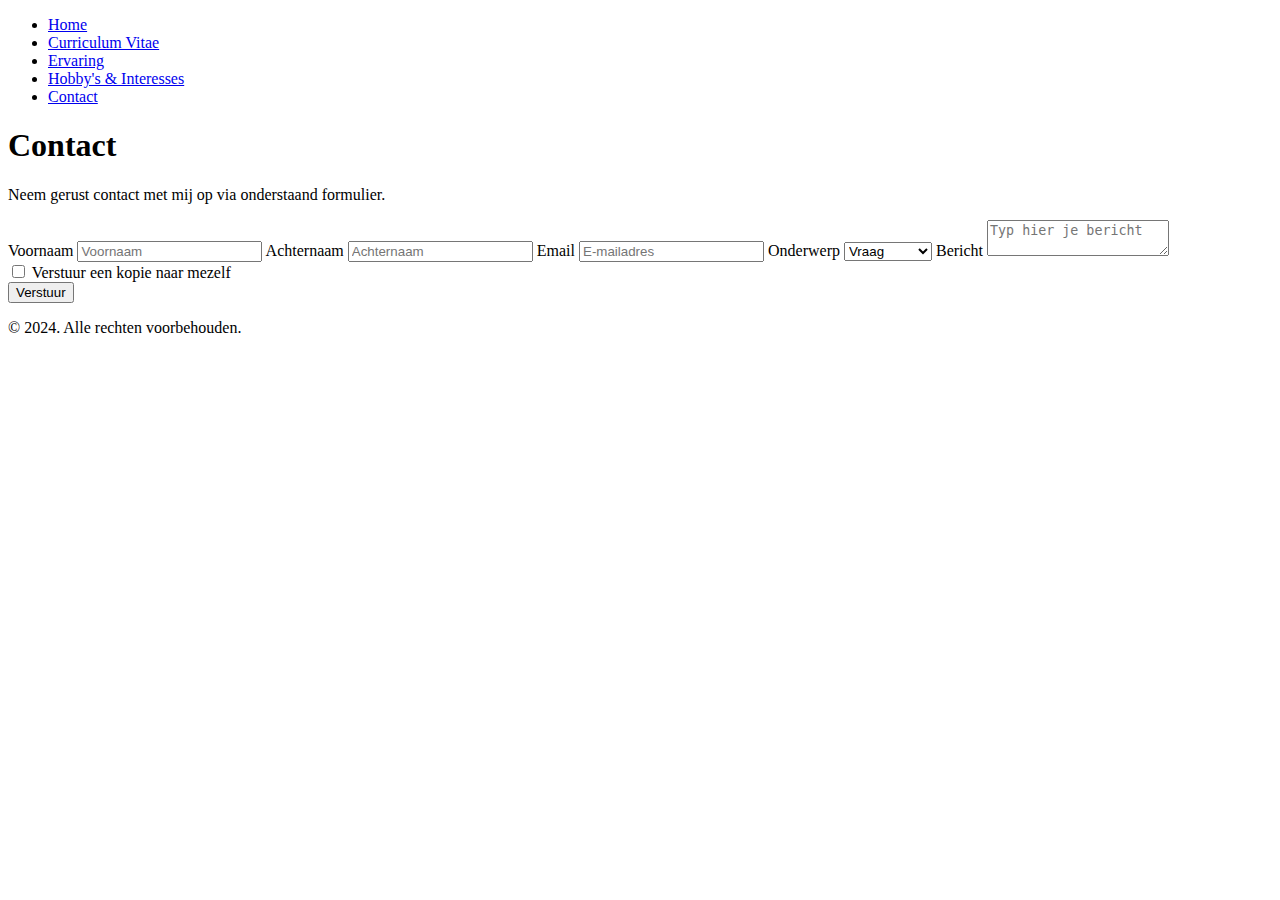
==== contact.html @ fa1bff5b "html pagina's" ====
<!DOCTYPE html>
<html lang="en">
<head>
    <meta charset="UTF-8">
    <meta name="viewport" content="width=device-width, initial-scale=1.0">
    <link rel="stylesheet" href="css/style-contact.css">
    <link rel="stylesheet" href="css/main.css">
    <title>Contact</title>
    <link rel="apple-touch-icon" sizes="180x180" href="icon/apple-touch-icon.png" />
    <link rel="icon" type="image/png" sizes="32x32" href="icon/favicon-32x32.png" />
    <link rel="icon" type="image/png" sizes="16x16" href="/icon/favicon-16x16.png" />
    <link rel="manifest" href="icon/site.webmanifest" />
</head>
<header>
    <nav>
        <ul>
            <li><a href="index.html">Home</a></li>
            <li><a href="cv.html">Curriculum Vitae</a></li>
            <li><a href="ervaring.html">Ervaring</a></li>
            <li><a href="hobby.html">Hobby's & Interesses</a></li>
            <li><a href="contact.html" class="active">Contact</a></li>
        </ul>
    </nav>
</header>

<body>
    <section class="contact-form">
        <h1>Contact</h1>
        <p>Neem gerust contact met mij op via onderstaand formulier.</p>
        <form>
            <label for="first-name">Voornaam</label>
            <input type="text" id="first-name" placeholder="Voornaam">

            <label for="last-name">Achternaam</label>
            <input type="text" id="last-name" placeholder="Achternaam">

            <label for="email">Email</label>
            <input type="email" id="email" placeholder="E-mailadres">

            <label for="subject">Onderwerp</label>
            <select id="subject">
                <option>Vraag</option>
                <option>Opmerking</option>
                <option>Anders</option>
            </select>

            <label for="message">Bericht</label>
            <textarea id="message" placeholder="Typ hier je bericht"></textarea>

            <div class="checkbox">
                <input type="checkbox" id="subscribe">
                <label for="subscribe">Verstuur een kopie naar mezelf</label>
            </div>

            <button type="submit">Verstuur</button>
        </form>
    </section>

    <footer>
        <p>© 2024. Alle rechten voorbehouden.</p>
    </footer>
</body>
</html>
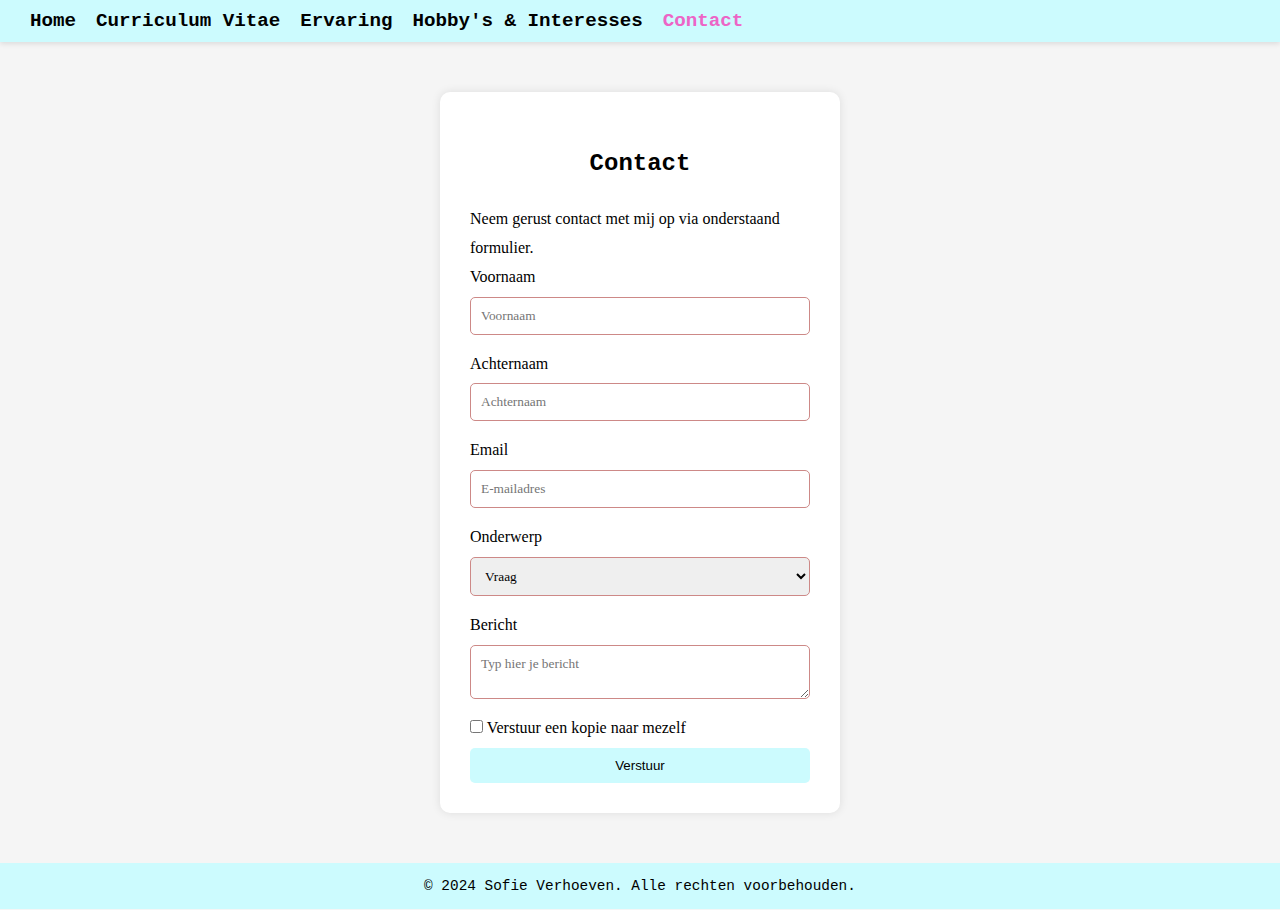
==== commit eb5a9775: "CSS en HTML kleine aanpassingen" ====
--- a/contact.html
+++ b/contact.html
@@ -1,63 +1,78 @@
 <!DOCTYPE html>
 <html lang="en">
-<head>
-    <meta charset="UTF-8">
-    <meta name="viewport" content="width=device-width, initial-scale=1.0">
-    <link rel="stylesheet" href="css/style-contact.css">
-    <link rel="stylesheet" href="css/main.css">
+  <head>
+    <meta charset="UTF-8" />
+    <meta name="viewport" content="width=device-width, initial-scale=1.0" />
+    <link rel="stylesheet" href="css/style-contact.css" />
+    <link rel="stylesheet" href="css/main.css" />
     <title>Contact</title>
-    <link rel="apple-touch-icon" sizes="180x180" href="icon/apple-touch-icon.png" />
-    <link rel="icon" type="image/png" sizes="32x32" href="icon/favicon-32x32.png" />
-    <link rel="icon" type="image/png" sizes="16x16" href="/icon/favicon-16x16.png" />
+    <link
+      rel="apple-touch-icon"
+      sizes="180x180"
+      href="icon/apple-touch-icon.png"
+    />
+    <link
+      rel="icon"
+      type="image/png"
+      sizes="32x32"
+      href="icon/favicon-32x32.png"
+    />
+    <link
+      rel="icon"
+      type="image/png"
+      sizes="16x16"
+      href="/icon/favicon-16x16.png"
+    />
     <link rel="manifest" href="icon/site.webmanifest" />
-</head>
-<header>
+  </head>
+  <header>
     <nav>
-        <ul>
-            <li><a href="index.html">Home</a></li>
-            <li><a href="cv.html">Curriculum Vitae</a></li>
-            <li><a href="ervaring.html">Ervaring</a></li>
-            <li><a href="hobby.html">Hobby's & Interesses</a></li>
-            <li><a href="contact.html" class="active">Contact</a></li>
-        </ul>
+      <ul>
+        <li><a href="index.html">Home</a></li>
+        <li><a href="cv.html">Curriculum Vitae</a></li>
+        <li><a href="ervaring.html">Ervaring</a></li>
+        <li><a href="hobby.html">Hobby's & Interesses</a></li>
+        <li><a href="contact.html" class="active">Contact</a></li>
+      </ul>
     </nav>
-</header>
+  </header>
 
-<body>
+  <body>
     <section class="contact-form">
-        <h1>Contact</h1>
-        <p>Neem gerust contact met mij op via onderstaand formulier.</p>
-        <form>
-            <label for="first-name">Voornaam</label>
-            <input type="text" id="first-name" placeholder="Voornaam">
+      <h1>Contact</h1>
+      <p>Neem gerust contact met mij op via onderstaand formulier.</p>
+      <form>
+        <label for="first-name">Voornaam</label>
+        <input type="text" id="first-name" placeholder="Voornaam" />
 
-            <label for="last-name">Achternaam</label>
-            <input type="text" id="last-name" placeholder="Achternaam">
+        <label for="last-name">Achternaam</label>
+        <input type="text" id="last-name" placeholder="Achternaam" />
 
-            <label for="email">Email</label>
-            <input type="email" id="email" placeholder="E-mailadres">
+        <label for="email">Email</label>
+        <input type="email" id="email" placeholder="E-mailadres" />
 
-            <label for="subject">Onderwerp</label>
-            <select id="subject">
-                <option>Vraag</option>
-                <option>Opmerking</option>
-                <option>Anders</option>
-            </select>
+        <label for="subject">Onderwerp</label>
+        <select id="subject">
+          <option>Vraag</option>
+          <option>Opmerking</option>
+          <option>Anders</option>
+        </select>
 
-            <label for="message">Bericht</label>
-            <textarea id="message" placeholder="Typ hier je bericht"></textarea>
+        <label for="message">Bericht</label>
+        <textarea id="message" placeholder="Typ hier je bericht"></textarea>
 
-            <div class="checkbox">
-                <input type="checkbox" id="subscribe">
-                <label for="subscribe">Verstuur een kopie naar mezelf</label>
-            </div>
+        <div class="checkbox">
+          <input type="checkbox" id="subscribe" />
+          <label for="subscribe">Verstuur een kopie naar mezelf</label>
+        </div>
 
-            <button type="submit">Verstuur</button>
-        </form>
+        <button type="submit">Verstuur</button>
+      </form>
     </section>
 
+    <!-- Footer -->
     <footer>
-        <p>© 2024. Alle rechten voorbehouden.</p>
+      <p>&copy; 2024 Sofie Verhoeven. Alle rechten voorbehouden.</p>
     </footer>
-</body>
+  </body>
 </html>
--- a/css/style-contact.css
+++ b/css/style-contact.css
@@ -0,0 +1,25 @@
+.contact-form {
+    background-color: white;
+    padding: 30px;
+    margin: 50px auto;
+    width: 400px;
+    border-radius: 10px;
+    box-shadow: 0 0 10px rgba(0, 0, 0, 0.1);
+}
+
+form {
+    display: flex;
+    flex-direction: column;
+}
+
+label {
+    margin-bottom: 5px;
+}
+
+input, textarea, select {
+    margin-bottom: 15px;
+    padding: 10px;
+    font-family: 'Kalam', cursive;
+    border: 1px solid #CD8987;
+    border-radius: 5px;
+}--- a/css/main.css
+++ b/css/main.css
@@ -0,0 +1,110 @@
+/* Globale resets en box-sizing */
+* {
+  margin: 0;
+  padding: 0;
+  box-sizing: border-box;
+}
+
+/* Algemene instellingen voor de body */
+body {
+  font-family: "Kalam", cursive;
+  background-color: whitesmoke;
+  color: black;
+}
+
+/* Typografie*/
+h1,
+h2 {
+  font-family: "Consolas", monospace;
+  color: black;
+  font-size: 24px;
+  text-align: center;
+  margin: 20px 20px;
+}
+
+/* Navigatie */
+nav {
+  background-color: #ccfbfe;
+  padding: 10px 20px;
+  display: flex;
+  justify-content: space-between;
+  align-items: left;
+  box-shadow: 0 2px 5px rgba(0, 0, 0, 0.1);
+  font-size: larger;
+}
+
+nav ul {
+  list-style-type: none;
+  display: flex;
+  font-family: "SF Mono", monospace;
+}
+
+nav ul li {
+  margin: 0 10px;
+}
+
+nav ul li a {
+  text-decoration: none;
+  color: black;
+  font-weight: bold;
+  transition: color 0.3s ease;
+}
+
+a:hover {
+  color: rgba(222, 8, 8, 0.86);
+}
+
+.active {
+  color: rgb(237, 100, 198);
+}
+
+/* Secties */
+section {
+  padding: 25px;
+  max-width: 75%;
+  margin: 30px auto;
+  background-color: white;
+  border-radius: 10px;
+  box-shadow: rgba(0, 0, 0, 0.1);
+  line-height: 1.8;
+}
+
+/* Buttons */
+button {
+  background-color: #ccfbfe;
+  color: black;
+  padding: 10px 20px;
+  border: none;
+  border-radius: 5px;
+  cursor: pointer;
+  transition: background-color 0.3s ease;
+}
+
+button:hover {
+  background-color: rgba(237, 190, 110, 0.641);
+}
+
+/* Footer */
+footer {
+  background-color: #ccfbfe;
+  text-align: center;
+  padding: 15px 0;
+  color: black;
+  font-family: "SF Mono", monospace;
+  font-size: 0.9em;
+  position: static;
+  bottom: 0;
+  width: 100%;
+}
+
+/* Responsiviteit */
+@media (max-width: 768px) {
+  nav ul {
+    flex-direction: column;
+    align-items: center;
+  }
+
+  nav ul li {
+    margin: 10px 0;
+  }
+}
